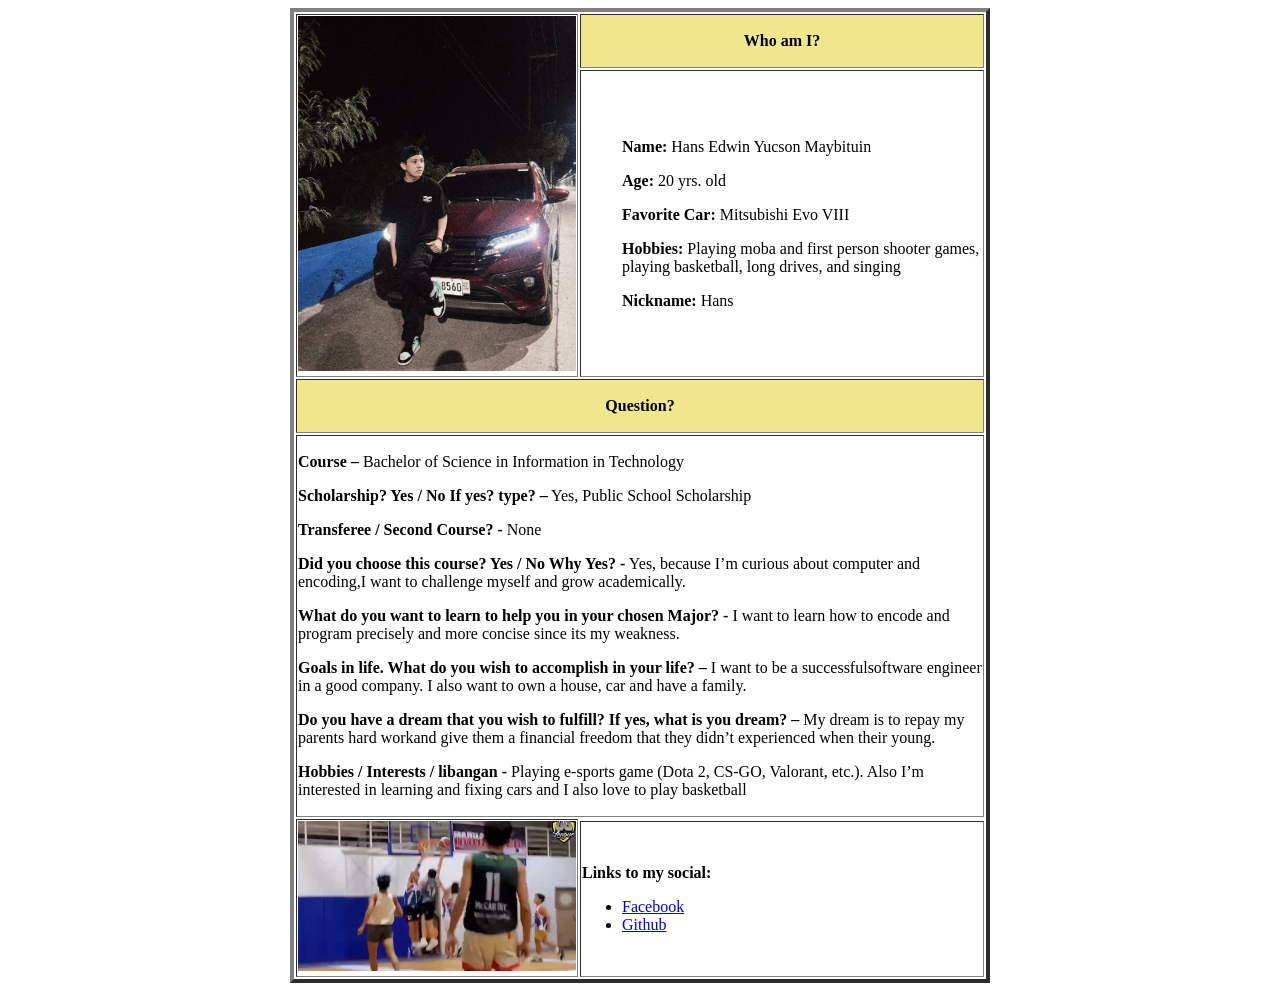
==== week3/index.html @ bb19c17c "Lesson 2.21 Paragraphs" ====
<!DOCTYPE html>
<html>
<head>
    <title>Title</title>
</head>
<body style="font-family: Garamond;">
    <center>
    <table width="700px" border="4">
        <tr>
            <td rowspan="2">
                	<img src="profile.png" alt="profile" width="100%">
            		</td>
            <th width="400px" height="50px" bgcolor="Khaki">Who am I?</th>
        </tr>
        <tr>
            <td>
                <ul>
                    <p><b>Name:</b> Hans Edwin Yucson Maybituin</p>
                    <p><b>Age:</b> 20 yrs. old</p>
                    <p><b>Favorite Car:</b> Mitsubishi Evo VIII</p>
                    <p><b>Hobbies:</b> Playing moba and first person shooter games, playing basketball, long drives, and singing</p>
					<p><b>Nickname:</b> Hans</p>
                </ul>
            </td>
        </tr>
        <tr>
            <th colspan="3" height="50px" bgcolor="Khaki">Question?</th>
        </tr>
        <tr>
            <td colspan="2">
                <p><b>Course –</b> Bachelor of Science in Information in Technology</p>
				<p><b>Scholarship? Yes / No If yes? type? –</b> Yes, Public School Scholarship</p>
				<p><b>Transferee / Second Course? -</b> None</p>
				<p><b>Did you choose this course? Yes / No Why Yes? -</b> Yes, because I’m curious about computer and encoding,I want to challenge myself and grow academically.</p>
				<p><b>What do you want to learn to help you in your chosen Major? -</b> I want to learn how to encode and program precisely and more concise since its my weakness.<p>
				<p><b>Goals in life. What do you wish to accomplish in your life? –</b> I want to be a successfulsoftware engineer in a good company. I also want to own a house, car and have a family. </p>
				<p><b>Do you have a dream that you wish to fulfill? If yes, what is you dream? –</b> My dream is to repay my parents hard workand give them a financial freedom that they didn’t experienced when their young.</p>
				<p><b>Hobbies / Interests / libangan -</b> Playing e-sports game (Dota 2, CS-GO, Valorant, etc.). Also I’m interested in learning and fixing cars and I also love to play basketball</p>
				
                
            </td>
        </tr>
        <tr>
            <td rowspan="3">
			<img src="basketball.png" alt="basketball" width="100%">
			</td>
        </tr>
        <tr>
            <td colspan="2">
                <p><b>Links to my social:</b></p>
                <ul>
                    <li><a href="https://www.facebook.com/profile.php?id=100011625970941">Facebook</a></li>
                    <li><a href="https://github.com/hymaybituin">Github</a></li>
                </ul>
            </td>
        </tr>
    </table>
    </center>
</body>
</html>
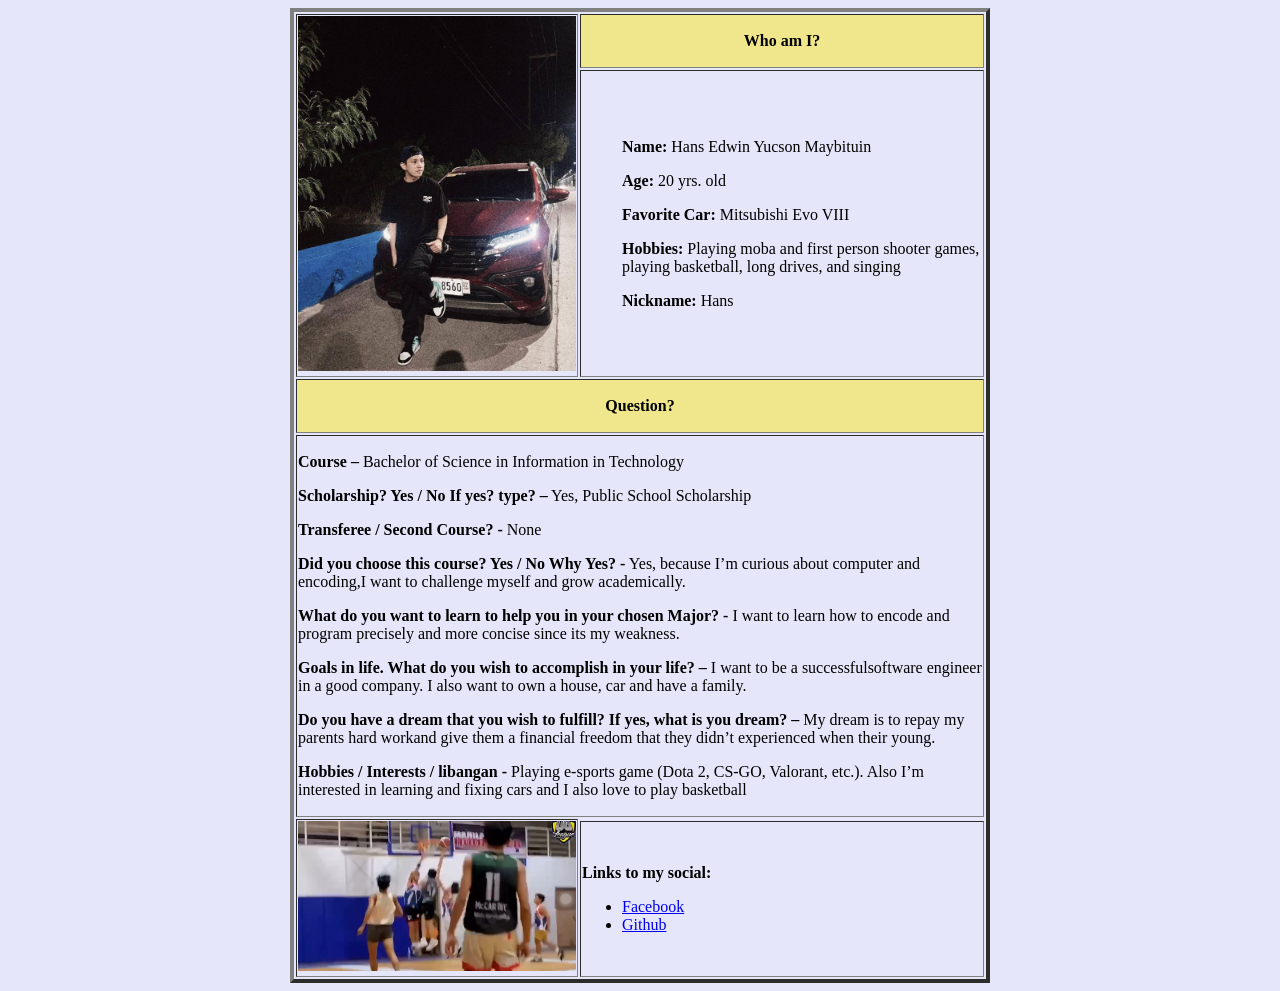
==== commit 6506e8c4: "Updated Lesson 2.21 Paragrapgh" ====
--- a/week3/index.html
+++ b/week3/index.html
@@ -4,6 +4,11 @@
     <title>Title</title>
 </head>
 <body style="font-family: Garamond;">
+<style>
+	body {
+	 background-color: Lavender;
+	 }
+</style>
     <center>
     <table width="700px" border="4">
         <tr>
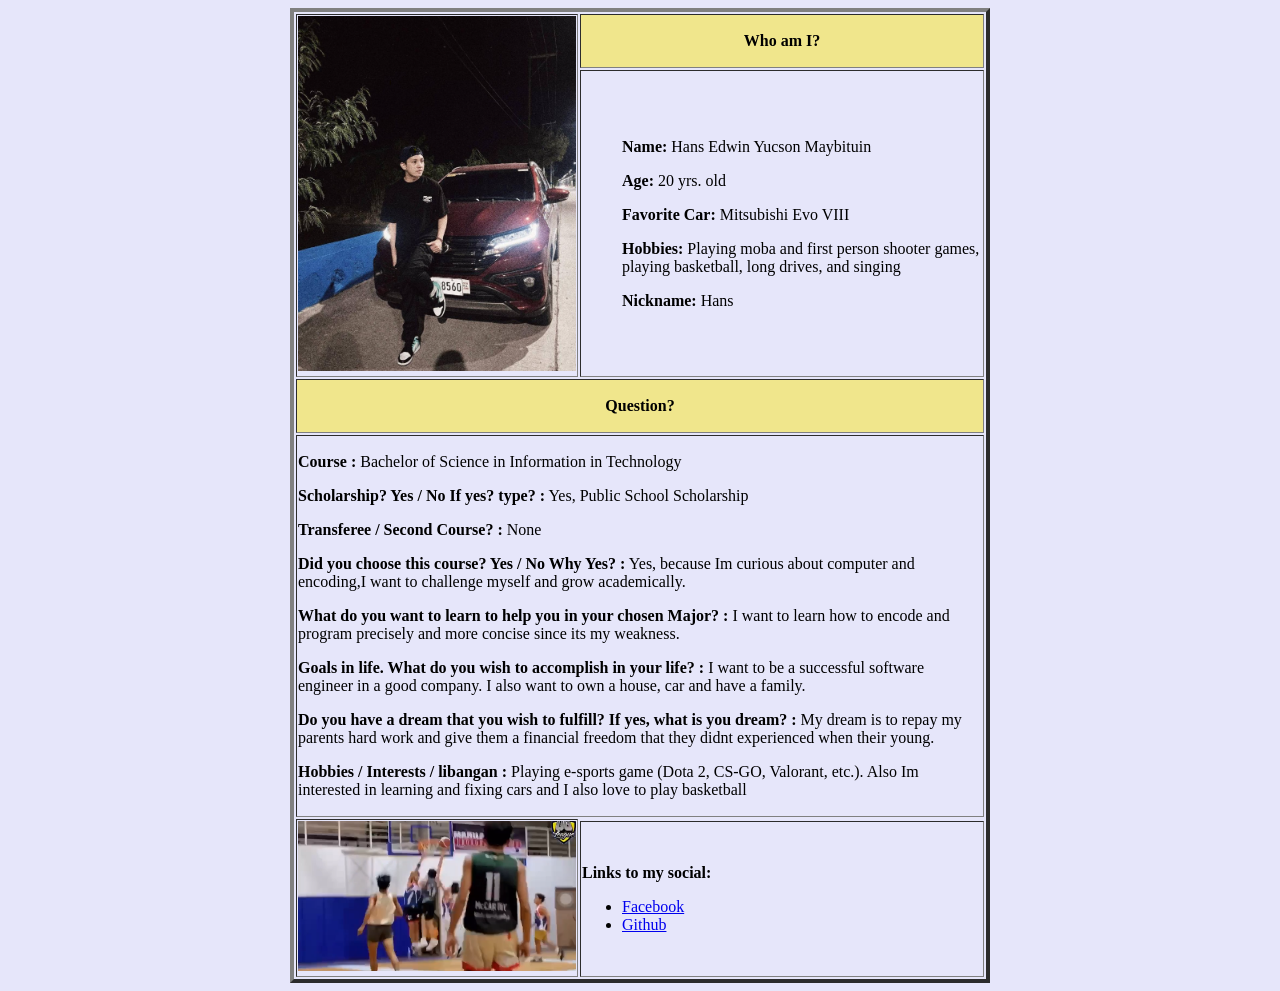
==== commit b3b5fa3b: "Update index.html" ====
--- a/week3/index.html
+++ b/week3/index.html
@@ -33,14 +33,14 @@
         </tr>
         <tr>
             <td colspan="2">
-                <p><b>Course –</b> Bachelor of Science in Information in Technology</p>
-				<p><b>Scholarship? Yes / No If yes? type? –</b> Yes, Public School Scholarship</p>
-				<p><b>Transferee / Second Course? -</b> None</p>
-				<p><b>Did you choose this course? Yes / No Why Yes? -</b> Yes, because I’m curious about computer and encoding,I want to challenge myself and grow academically.</p>
-				<p><b>What do you want to learn to help you in your chosen Major? -</b> I want to learn how to encode and program precisely and more concise since its my weakness.<p>
-				<p><b>Goals in life. What do you wish to accomplish in your life? –</b> I want to be a successfulsoftware engineer in a good company. I also want to own a house, car and have a family. </p>
-				<p><b>Do you have a dream that you wish to fulfill? If yes, what is you dream? –</b> My dream is to repay my parents hard workand give them a financial freedom that they didn’t experienced when their young.</p>
-				<p><b>Hobbies / Interests / libangan -</b> Playing e-sports game (Dota 2, CS-GO, Valorant, etc.). Also I’m interested in learning and fixing cars and I also love to play basketball</p>
+                <p><b>Course :</b> Bachelor of Science in Information in Technology</p>
+				<p><b>Scholarship? Yes / No If yes? type? :</b> Yes, Public School Scholarship</p>
+				<p><b>Transferee / Second Course? :</b> None</p>
+				<p><b>Did you choose this course? Yes / No Why Yes? :</b> Yes, because Im curious about computer and encoding,I want to challenge myself and grow academically.</p>
+				<p><b>What do you want to learn to help you in your chosen Major? :</b> I want to learn how to encode and program precisely and more concise since its my weakness.<p>
+				<p><b>Goals in life. What do you wish to accomplish in your life? :</b> I want to be a successful software engineer in a good company. I also want to own a house, car and have a family. </p>
+				<p><b>Do you have a dream that you wish to fulfill? If yes, what is you dream? :</b> My dream is to repay my parents hard work and give them a financial freedom that they didnt experienced when their young.</p>
+				<p><b>Hobbies / Interests / libangan :</b> Playing e-sports game (Dota 2, CS-GO, Valorant, etc.). Also Im interested in learning and fixing cars and I also love to play basketball</p>
 				
                 
             </td>
@@ -62,4 +62,4 @@
     </table>
     </center>
 </body>
-</html>+</html>
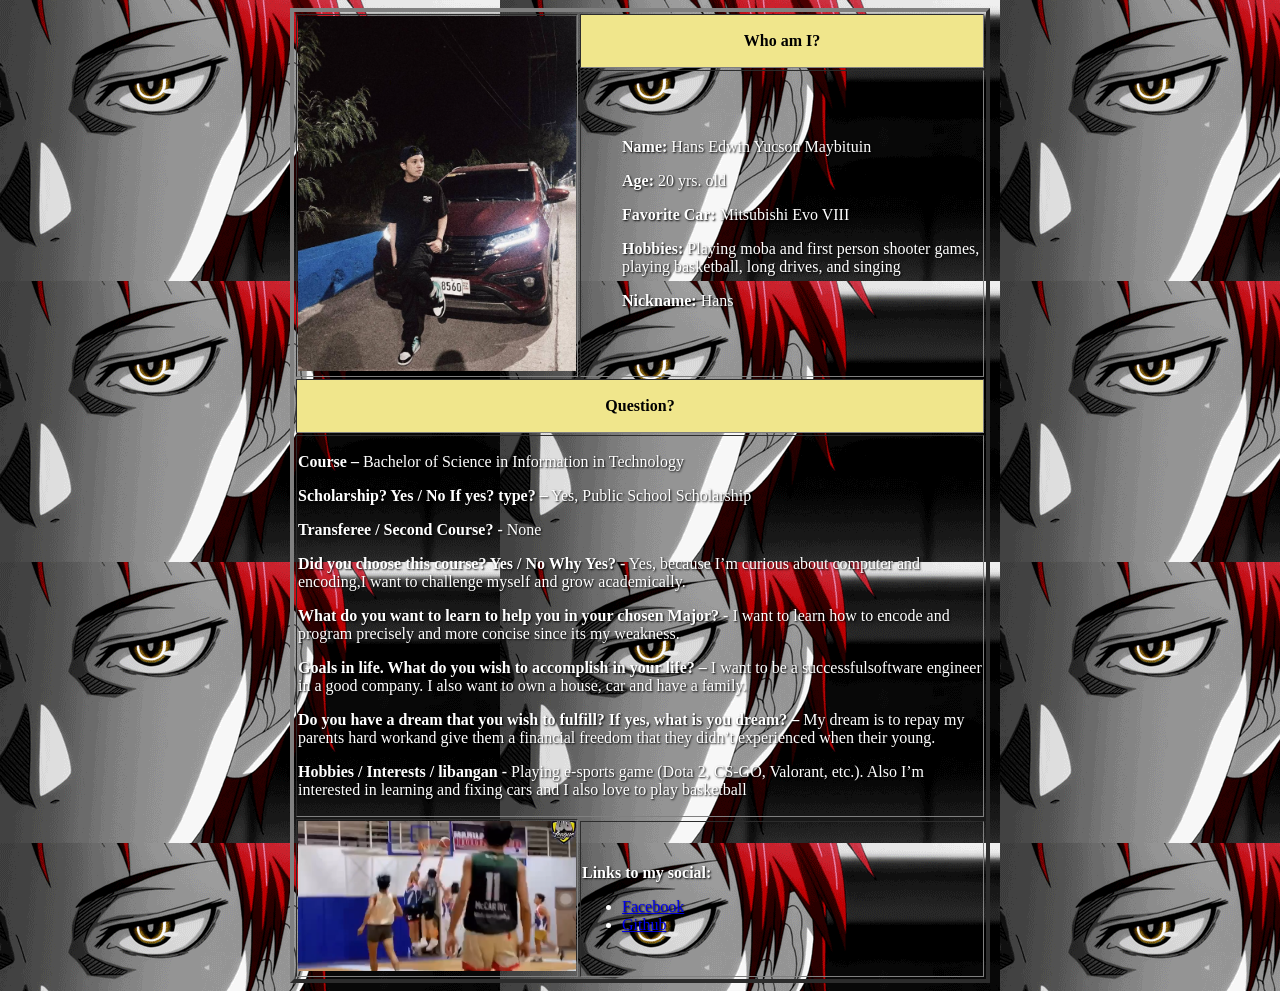
==== commit 920b3e44: "updated profile" ====
--- a/week3/index.html
+++ b/week3/index.html
@@ -1,13 +1,20 @@
 <!DOCTYPE html>
 <html>
 <head>
-    <title>Title</title>
+    <title>PROFILE</title>
+<link rel="icon" href="flix.png" type="png/flix.png">
 </head>
 <body style="font-family: Garamond;">
 <style>
 	body {
-	 background-color: Lavender;
+	background-image: url("akashi.gif");
+      	background-size: auto;
+      	background-repeat: repeat;
 	 }
+	table td {
+	color: white;
+	text-shadow: 1px 1px 2px black;
+	}
 </style>
     <center>
     <table width="700px" border="4">
@@ -33,14 +40,14 @@
         </tr>
         <tr>
             <td colspan="2">
-                <p><b>Course :</b> Bachelor of Science in Information in Technology</p>
-				<p><b>Scholarship? Yes / No If yes? type? :</b> Yes, Public School Scholarship</p>
-				<p><b>Transferee / Second Course? :</b> None</p>
-				<p><b>Did you choose this course? Yes / No Why Yes? :</b> Yes, because Im curious about computer and encoding,I want to challenge myself and grow academically.</p>
-				<p><b>What do you want to learn to help you in your chosen Major? :</b> I want to learn how to encode and program precisely and more concise since its my weakness.<p>
-				<p><b>Goals in life. What do you wish to accomplish in your life? :</b> I want to be a successful software engineer in a good company. I also want to own a house, car and have a family. </p>
-				<p><b>Do you have a dream that you wish to fulfill? If yes, what is you dream? :</b> My dream is to repay my parents hard work and give them a financial freedom that they didnt experienced when their young.</p>
-				<p><b>Hobbies / Interests / libangan :</b> Playing e-sports game (Dota 2, CS-GO, Valorant, etc.). Also Im interested in learning and fixing cars and I also love to play basketball</p>
+                <p><b>Course –</b> Bachelor of Science in Information in Technology</p>
+				<p><b>Scholarship? Yes / No If yes? type? –</b> Yes, Public School Scholarship</p>
+				<p><b>Transferee / Second Course? -</b> None</p>
+				<p><b>Did you choose this course? Yes / No Why Yes? -</b> Yes, because I’m curious about computer and encoding,I want to challenge myself and grow academically.</p>
+				<p><b>What do you want to learn to help you in your chosen Major? -</b> I want to learn how to encode and program precisely and more concise since its my weakness.<p>
+				<p><b>Goals in life. What do you wish to accomplish in your life? –</b> I want to be a successfulsoftware engineer in a good company. I also want to own a house, car and have a family. </p>
+				<p><b>Do you have a dream that you wish to fulfill? If yes, what is you dream? –</b> My dream is to repay my parents hard workand give them a financial freedom that they didn’t experienced when their young.</p>
+				<p><b>Hobbies / Interests / libangan -</b> Playing e-sports game (Dota 2, CS-GO, Valorant, etc.). Also I’m interested in learning and fixing cars and I also love to play basketball</p>
 				
                 
             </td>
@@ -62,4 +69,4 @@
     </table>
     </center>
 </body>
-</html>
+</html>
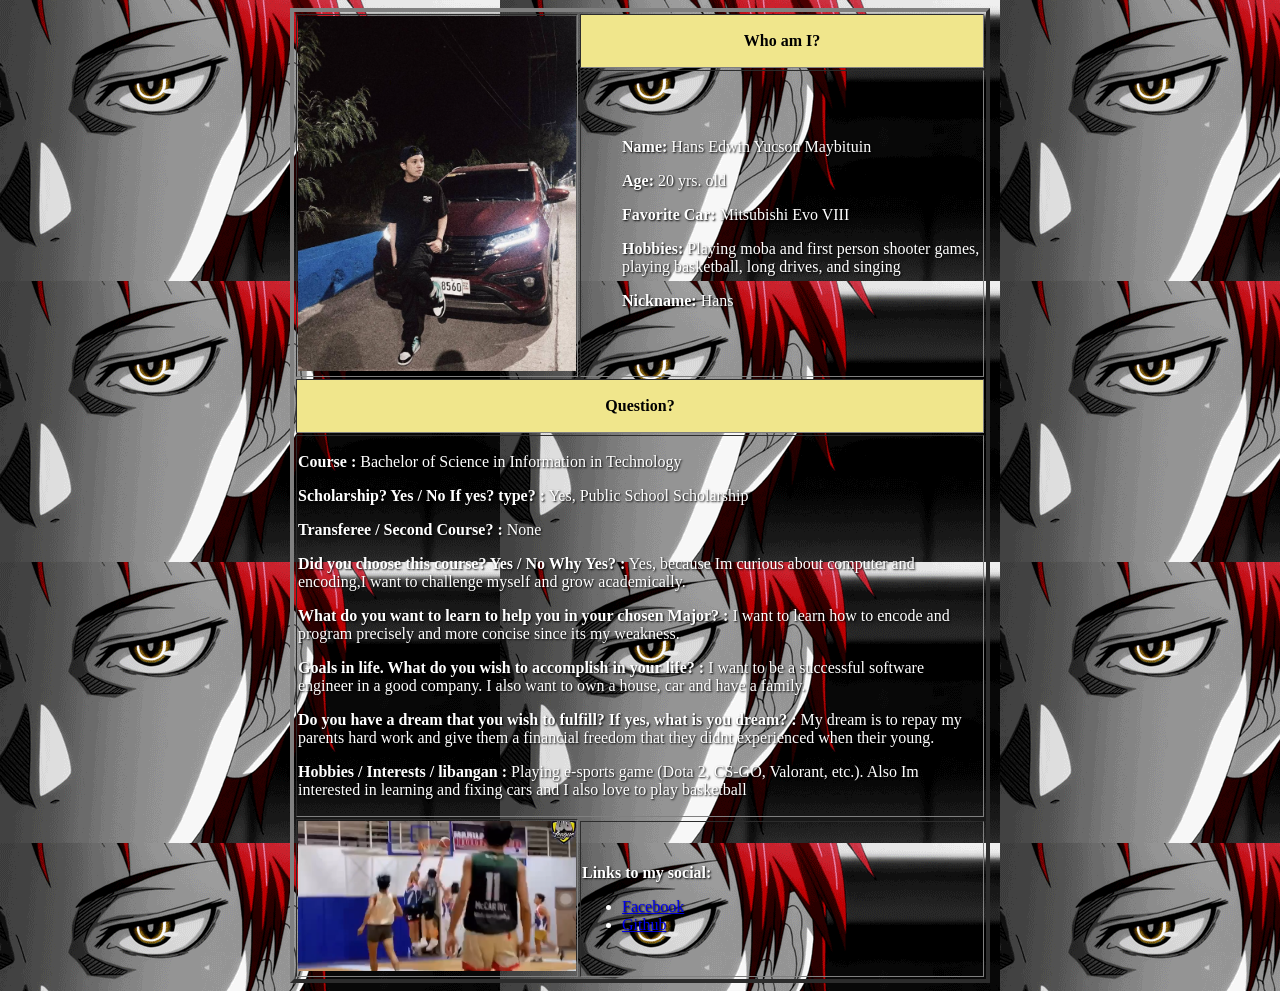
==== commit 35525791: "Merge branch 'main' of https://github.com/hymaybituin/lab2" ====
--- a/week3/index.html
+++ b/week3/index.html
@@ -40,14 +40,14 @@
         </tr>
         <tr>
             <td colspan="2">
-                <p><b>Course –</b> Bachelor of Science in Information in Technology</p>
-				<p><b>Scholarship? Yes / No If yes? type? –</b> Yes, Public School Scholarship</p>
-				<p><b>Transferee / Second Course? -</b> None</p>
-				<p><b>Did you choose this course? Yes / No Why Yes? -</b> Yes, because I’m curious about computer and encoding,I want to challenge myself and grow academically.</p>
-				<p><b>What do you want to learn to help you in your chosen Major? -</b> I want to learn how to encode and program precisely and more concise since its my weakness.<p>
-				<p><b>Goals in life. What do you wish to accomplish in your life? –</b> I want to be a successfulsoftware engineer in a good company. I also want to own a house, car and have a family. </p>
-				<p><b>Do you have a dream that you wish to fulfill? If yes, what is you dream? –</b> My dream is to repay my parents hard workand give them a financial freedom that they didn’t experienced when their young.</p>
-				<p><b>Hobbies / Interests / libangan -</b> Playing e-sports game (Dota 2, CS-GO, Valorant, etc.). Also I’m interested in learning and fixing cars and I also love to play basketball</p>
+                <p><b>Course :</b> Bachelor of Science in Information in Technology</p>
+				<p><b>Scholarship? Yes / No If yes? type? :</b> Yes, Public School Scholarship</p>
+				<p><b>Transferee / Second Course? :</b> None</p>
+				<p><b>Did you choose this course? Yes / No Why Yes? :</b> Yes, because Im curious about computer and encoding,I want to challenge myself and grow academically.</p>
+				<p><b>What do you want to learn to help you in your chosen Major? :</b> I want to learn how to encode and program precisely and more concise since its my weakness.<p>
+				<p><b>Goals in life. What do you wish to accomplish in your life? :</b> I want to be a successful software engineer in a good company. I also want to own a house, car and have a family. </p>
+				<p><b>Do you have a dream that you wish to fulfill? If yes, what is you dream? :</b> My dream is to repay my parents hard work and give them a financial freedom that they didnt experienced when their young.</p>
+				<p><b>Hobbies / Interests / libangan :</b> Playing e-sports game (Dota 2, CS-GO, Valorant, etc.). Also Im interested in learning and fixing cars and I also love to play basketball</p>
 				
                 
             </td>
@@ -69,4 +69,4 @@
     </table>
     </center>
 </body>
-</html>+</html>
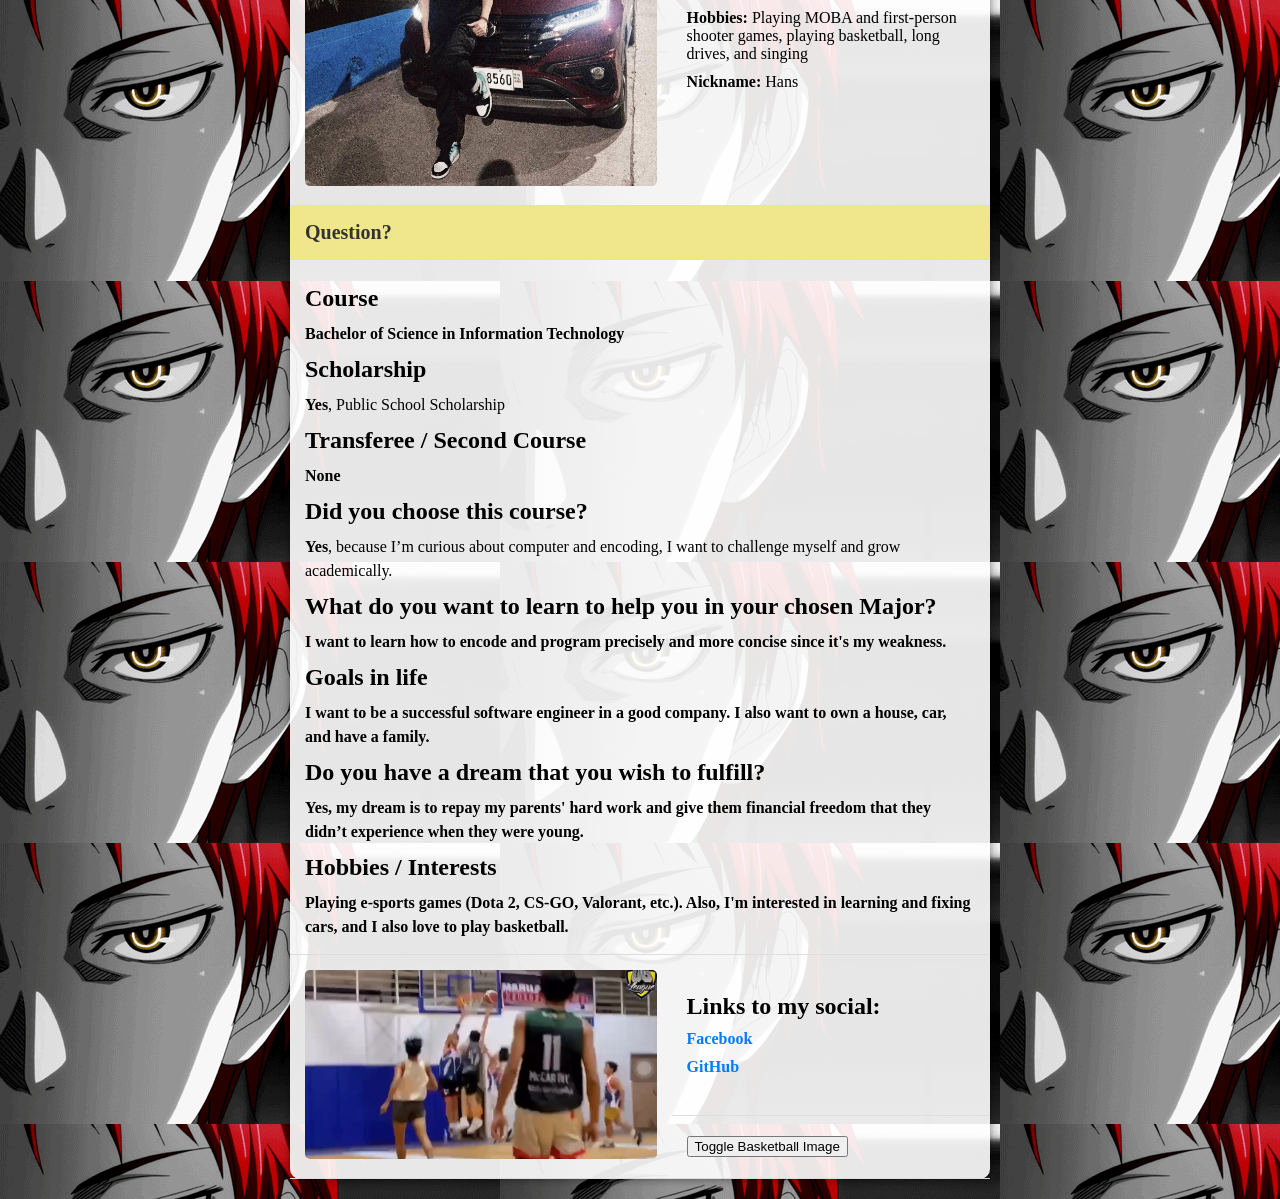
==== commit 45480c40: "uptaded lab2" ====
--- a/week3/index.html
+++ b/week3/index.html
@@ -1,72 +1,160 @@
 <!DOCTYPE html>
 <html>
+
 <head>
-    <title>PROFILE</title>
-<link rel="icon" href="flix.png" type="png/flix.png">
+    <title>Hans Edwin Yucson Maybituin's Profile</title>
+    <link rel="icon" href="flix.png" type="png/flix.png">
+    <style>
+        body {
+            font-family: 'Garamond', serif;
+            background-image: url("akashi.gif");
+            background-size: auto;
+            background-repeat: repeat;
+            margin: 0;
+            padding: 0;
+            display: flex;
+            justify-content: center;
+            align-items: center;
+            height: 100vh;
+        }
+
+        table {
+            width: 700px;
+            border-collapse: collapse;
+            margin: 20px;
+            background-color: rgba(255, 255, 255, 0.9);
+            box-shadow: 0 0 10px rgba(0, 0, 0, 0.5);
+            border-radius: 10px;
+        }
+
+        th,
+        td {
+            padding: 15px;
+            text-align: left;
+            border-bottom: 1px solid #ddd;
+        }
+
+        th {
+            background-color: khaki;
+            color: #333;
+            font-size: 20px;
+        }
+
+        img {
+            width: 100%;
+            border-radius: 5px;
+        }
+
+        ul {
+            list-style-type: none;
+            margin: 0;
+            padding: 0;
+        }
+
+        li {
+            margin-bottom: 10px;
+        }
+
+        a {
+            color: #007BFF;
+            text-decoration: none;
+            font-weight: bold;
+        }
+
+        a:hover {
+            text-decoration: underline;
+        }
+
+        p {
+            font-size: 16px;
+            line-height: 1.5;
+            margin: 0;
+        }
+
+        h2 {
+            font-size: 24px;
+            margin: 10px 0;
+        }
+    </style>
 </head>
-<body style="font-family: Garamond;">
-<style>
-	body {
-	background-image: url("akashi.gif");
-      	background-size: auto;
-      	background-repeat: repeat;
-	 }
-	table td {
-	color: white;
-	text-shadow: 1px 1px 2px black;
-	}
-</style>
+
+<body>
     <center>
-    <table width="700px" border="4">
-        <tr>
-            <td rowspan="2">
-                	<img src="profile.png" alt="profile" width="100%">
-            		</td>
-            <th width="400px" height="50px" bgcolor="Khaki">Who am I?</th>
-        </tr>
-        <tr>
-            <td>
-                <ul>
-                    <p><b>Name:</b> Hans Edwin Yucson Maybituin</p>
-                    <p><b>Age:</b> 20 yrs. old</p>
-                    <p><b>Favorite Car:</b> Mitsubishi Evo VIII</p>
-                    <p><b>Hobbies:</b> Playing moba and first person shooter games, playing basketball, long drives, and singing</p>
-					<p><b>Nickname:</b> Hans</p>
-                </ul>
-            </td>
-        </tr>
-        <tr>
-            <th colspan="3" height="50px" bgcolor="Khaki">Question?</th>
-        </tr>
-        <tr>
-            <td colspan="2">
-                <p><b>Course :</b> Bachelor of Science in Information in Technology</p>
-				<p><b>Scholarship? Yes / No If yes? type? :</b> Yes, Public School Scholarship</p>
-				<p><b>Transferee / Second Course? :</b> None</p>
-				<p><b>Did you choose this course? Yes / No Why Yes? :</b> Yes, because Im curious about computer and encoding,I want to challenge myself and grow academically.</p>
-				<p><b>What do you want to learn to help you in your chosen Major? :</b> I want to learn how to encode and program precisely and more concise since its my weakness.<p>
-				<p><b>Goals in life. What do you wish to accomplish in your life? :</b> I want to be a successful software engineer in a good company. I also want to own a house, car and have a family. </p>
-				<p><b>Do you have a dream that you wish to fulfill? If yes, what is you dream? :</b> My dream is to repay my parents hard work and give them a financial freedom that they didnt experienced when their young.</p>
-				<p><b>Hobbies / Interests / libangan :</b> Playing e-sports game (Dota 2, CS-GO, Valorant, etc.). Also Im interested in learning and fixing cars and I also love to play basketball</p>
-				
-                
-            </td>
-        </tr>
-        <tr>
-            <td rowspan="3">
-			<img src="basketball.png" alt="basketball" width="100%">
-			</td>
-        </tr>
-        <tr>
-            <td colspan="2">
-                <p><b>Links to my social:</b></p>
-                <ul>
-                    <li><a href="https://www.facebook.com/profile.php?id=100011625970941">Facebook</a></li>
-                    <li><a href="https://github.com/hymaybituin">Github</a></li>
-                </ul>
-            </td>
-        </tr>
-    </table>
+        <table>
+            <tr>
+                <td rowspan="2">
+                    <img src="profile.png" alt="Profile Image">
+                </td>
+                <th>Who am I?</th>
+            </tr>
+            <tr>
+                <td>
+                    <ul>
+                        <li><b>Name:</b> Hans Edwin Yucson Maybituin</li>
+                        <li><b>Age:</b> 20 yrs. old</li>
+                        <li><b>Favorite Car:</b> Mitsubishi Evo VIII</li>
+                        <li><b>Hobbies:</b> Playing MOBA and first-person shooter games, playing basketball, long drives, and singing</li>
+                        <li><b>Nickname:</b> Hans</li>
+                    </ul>
+                </td>
+            </tr>
+            <tr>
+                <th colspan="2">Question?</th>
+            </tr>
+            <tr>
+                <td colspan="2">
+                    <ul>
+                        <h2>Course</h2>
+                        <p><b>Bachelor of Science in Information Technology</b></p>
+                        <h2>Scholarship</h2>
+                        <p><b>Yes</b>, Public School Scholarship</p>
+                        <h2>Transferee / Second Course</h2>
+                        <p><b>None</b></p>
+                        <h2>Did you choose this course?</h2>
+                        <p><b>Yes</b>, because I’m curious about computer and encoding, I want to challenge myself and grow academically.</p>
+                        <h2>What do you want to learn to help you in your chosen Major?</h2>
+                        <p><b>I want to learn how to encode and program precisely and more concise since it's my weakness.</b></p>
+                        <h2>Goals in life</h2>
+                        <p><b>I want to be a successful software engineer in a good company. I also want to own a house, car, and have a family.</b></p>
+                        <h2>Do you have a dream that you wish to fulfill?</h2>
+                        <p><b>Yes, my dream is to repay my parents' hard work and give them financial freedom that they didn’t experience when they were young.</b></p>
+                        <h2>Hobbies / Interests</h2>
+                        <p><b>Playing e-sports games (Dota 2, CS-GO, Valorant, etc.). Also, I'm interested in learning and fixing cars, and I also love to play basketball.</b></p>
+                    </ul>
+                </td>
+            </tr>
+            <tr>
+                <td rowspan="3">
+                    <img id="basketballImage" src="basketball.png" alt="Basketball Image">
+                </td>
+            </tr>
+            <tr>
+                <td colspan="2">
+                    <h2>Links to my social:</h2>
+                    <ul>
+                        <li><a href="https://www.facebook.com/profile.php?id=100011625970941">Facebook</a></li>
+                        <li><a href="https://github.com/hymaybituin">GitHub</a></li>
+                    </ul>
+                </td>
+            </tr>
+            <tr>
+                <td colspan="2">
+                    <button onclick="toggleBasketballImage()">Toggle Basketball Image</button>
+                </td>
+            </tr>
+        </table>
     </center>
+
+    <script>
+        function toggleBasketballImage() {
+            var basketballImage = document.getElementById('basketballImage');
+            if (basketballImage.src.includes('basketball.png')) {
+                basketballImage.src = 'hidden_image.png';
+            } else {
+                basketballImage.src = 'basketball.png';
+            }
+        }
+    </script>
 </body>
+
 </html>
